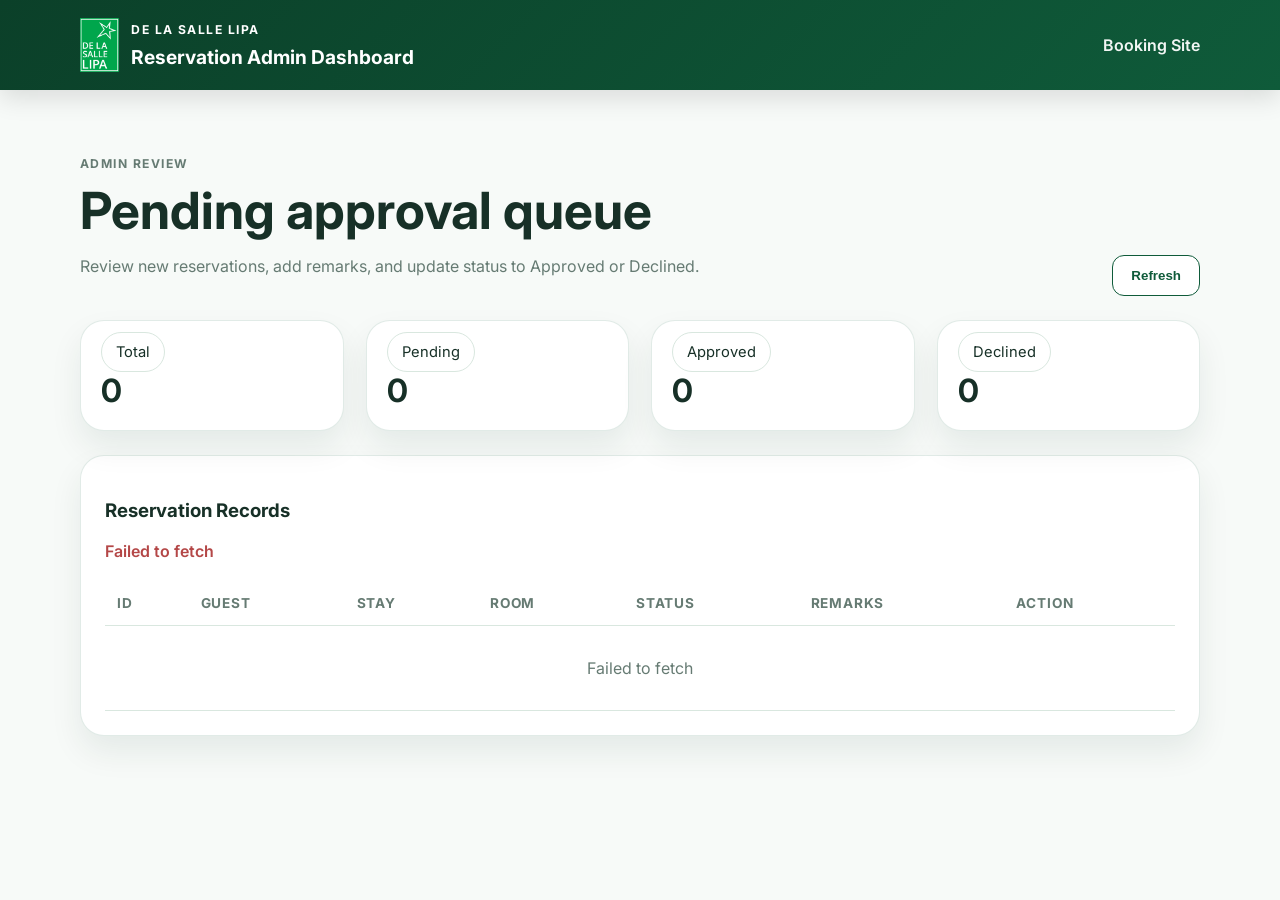
==== DLSL_HR/admin.html @ 802729f2 "Add files via upload" ====
<!DOCTYPE html>
<html lang="en">
<head>
  <meta charset="UTF-8" />
  <meta name="viewport" content="width=device-width, initial-scale=1.0" />
  <title>DLSL Reservation Admin</title>
  <link rel="preconnect" href="https://fonts.googleapis.com">
  <link rel="preconnect" href="https://fonts.gstatic.com" crossorigin>
  <link href="https://fonts.googleapis.com/css2?family=Inter:wght@400;500;600;700;800&display=swap" rel="stylesheet">
  <link rel="stylesheet" href="styles.css" />
</head>
<body class="admin-body">
  <header class="site-header compact">
  <div class="container nav-wrap">

    <div class="brand-group">
      <div class="brand-mark">
        <a href="index.html">
        <img src="dlsl_logo.png" alt="De La Salle Lipa Logo" class="logo-img">
        </a>     
      </div>

      <div class="brand-text">
        <p class="eyebrow">De La Salle Lipa</p>
        <h1 class="brand-title">Reservation Admin Dashboard</h1>
      </div>
    </div>

    <nav>
      <a href="index.html">Booking Site</a>
    </nav>

  </div>
</header>

  <main class="section">
    <div class="container">
      <div class="dashboard-top">
        <div>
          <p class="eyebrow">Admin Review</p>
          <h2>Pending approval queue</h2>
          <p>Review new reservations, add remarks, and update status to Approved or Declined.</p>
        </div>
        <div class="dashboard-actions">
          <button class="btn btn-secondary" id="refreshBtn">Refresh</button>
        </div>
      </div>

      <div class="stats-grid">
        <div class="card stat-card"><span>Total</span><strong id="totalCount">0</strong></div>
        <div class="card stat-card"><span>Pending</span><strong id="pendingCount">0</strong></div>
        <div class="card stat-card"><span>Approved</span><strong id="approvedCount">0</strong></div>
        <div class="card stat-card"><span>Declined</span><strong id="declinedCount">0</strong></div>
      </div>

      <section class="card table-card">
        <div class="table-header">
          <h3>Reservation Records</h3>
          <p id="adminMessage" class="form-message"></p>
        </div>
        <div class="table-wrap">
          <table>
            <thead>
              <tr>
                <th>ID</th>
                <th>Guest</th>
                <th>Stay</th>
                <th>Room</th>
                <th>Status</th>
                <th>Remarks</th>
                <th>Action</th>
              </tr>
            </thead>
            <tbody id="recordsBody">
              <tr>
                <td colspan="7" class="empty-state">No data yet. Connect this page to your Apps Script web app.</td>
              </tr>
            </tbody>
          </table>
        </div>
      </section>
    </div>
  </main>

  <script src="admin.js"></script>
</body>
</html>
---- DLSL_HR/styles.css ----
:root {
  --dlsl-green: #0f5b3a;
  --dlsl-green-dark: #0b4029;
  --dlsl-green-soft: #eaf4ef;
  --dlsl-gold: #c8a44d;
  --ink: #173027;
  --muted: #667b73;
  --line: #d9e7df;
  --white: #ffffff;
  --bg: #f7faf8;
  --danger: #b44747;
  --success: #2e7d32;
  --warning: #8a6d1f;
  --shadow: 0 16px 32px rgba(13, 56, 36, 0.08);
}

* { box-sizing: border-box; }
html { scroll-behavior: smooth; }
body {
  margin: 0;
  font-family: 'Inter', sans-serif;
  color: var(--ink);
  background: var(--bg);
}

a { color: inherit; text-decoration: none; }
img { max-width: 100%; }
.container {
  width: min(1120px, calc(100% - 32px));
  margin: 0 auto;
}
.site-header {
  background: linear-gradient(135deg, var(--dlsl-green-dark), var(--dlsl-green));
  color: var(--white);
  position: sticky;
  top: 0;
  z-index: 20;
  box-shadow: 0 8px 24px rgba(0,0,0,0.12);
}
.site-header.compact { position: static; }
.nav-wrap {
  display: flex;
  justify-content: space-between;
  align-items: center;
  padding: 18px 0;
}

.brand-mark {
  display: flex;
  align-items: center;
  justify-content: center;
  width: auto;
  height: auto;
  background: transparent;
  box-shadow: none;
  border-radius: 0;
  overflow: auto;
  flex-shrink: 0;
}

.logo-img {
  height: 54px;
  width: auto;
  display: block;
  object-fit: contain;
}

.brand-group {
  display: flex;
  align-items: center;
  gap: 12px;
}

.brand-text {
  display: flex;
  flex-direction: column;
}

nav {
  display: flex;
  gap: 18px;
  flex-wrap: wrap;
}
nav a {
  font-weight: 600;
  opacity: 0.95;
}
.eyebrow {
  text-transform: uppercase;
  letter-spacing: 0.12em;
  font-size: 0.76rem;
  margin: 0 0 8px;
  font-weight: 700;
  color: var(--dlsl-white);
}
.brand-title {
  margin: 0;
  font-size: 1.2rem;
}
.hero {
  padding: 76px 0 48px;
  background:
    radial-gradient(circle at top right, rgba(200,164,77,0.18), transparent 24%),
    linear-gradient(180deg, rgba(15,91,58,0.08), rgba(255,255,255,0));
}
.hero-grid,
.booking-layout {
  display: grid;
  grid-template-columns: 1.35fr 0.85fr;
  gap: 28px;
  align-items: start;
}
.hero h2,
.section-heading h2,
.dashboard-top h2 {
  font-size: clamp(2rem, 4vw, 3.2rem);
  line-height: 1.06;
  margin: 0 0 16px;
}
.hero-copy,
.section-heading p,
.dashboard-top p {
  color: var(--muted);
  line-height: 1.7;
  max-width: 62ch;
}
.hero-actions,
.form-actions,
.dashboard-actions {
  display: flex;
  gap: 12px;
  align-items: center;
  flex-wrap: wrap;
  margin-top: 24px;
}
.hero-badges {
  display: flex;
  flex-wrap: wrap;
  gap: 10px;
  margin-top: 22px;
}
.hero-badges span,
.status-box,
.stat-card span {
  border: 1px solid var(--line);
  background: var(--white);
  padding: 10px 14px;
  border-radius: 999px;
  font-size: 0.92rem;
}
.btn {
  display: inline-flex;
  align-items: center;
  justify-content: center;
  border-radius: 12px;
  padding: 12px 18px;
  font-weight: 700;
  border: 1px solid transparent;
  cursor: pointer;
}
.btn-primary {
  background: var(--dlsl-green);
  color: var(--white);
}
.btn-secondary {
  background: var(--white);
  color: var(--dlsl-green);
  border-color: var(--dlsl-green);
}
.card {
  background: var(--white);
  border: 1px solid rgba(15,91,58,0.12);
  border-radius: 24px;
  box-shadow: var(--shadow);
}
.hero-card,
.booking-summary,
.table-card {
  padding: 24px;
}
.steps {
  padding-left: 18px;
  color: var(--muted);
  line-height: 1.7;
}
.summary-strip {
  display: grid;
  grid-template-columns: 1fr 1fr;
  gap: 12px;
  margin-top: 18px;
}
.summary-strip div {
  background: var(--dlsl-green-soft);
  border-radius: 18px;
  padding: 16px;
}
.summary-strip span,
.status-box span { display: block; color: var(--muted); margin-top: 6px; }
.section { padding: 64px 0; }
.section-accent { background: linear-gradient(180deg, #f0f7f3, #f8fbf9); }
.section-heading { text-align: center; margin-bottom: 28px; }
.section-heading.left { text-align: left; }
.room-grid,
.stats-grid {
  display: grid;
  grid-template-columns: repeat(3, 1fr);
  gap: 22px;
}
.stats-grid { grid-template-columns: repeat(4, 1fr); margin-bottom: 24px; }
.room-card { overflow: hidden; }
.room-top { height: 160px; }
.deluxe { background: linear-gradient(135deg, #0f5b3a, #1c8d5a); }
.executive { background: linear-gradient(135deg, #0b4029, #c8a44d); }
.suite { background: linear-gradient(135deg, #0e5840, #6fb08d); }
.room-body { padding: 22px; }
.room-body p, .room-body li, .info-list li { color: var(--muted); line-height: 1.7; }
.booking-form { padding: 24px; }
.form-grid {
  display: grid;
  grid-template-columns: repeat(2, 1fr);
  gap: 16px;
  margin-bottom: 16px;
}
label {
  display: flex;
  flex-direction: column;
  gap: 8px;
  font-weight: 600;
  font-size: 0.94rem;
}
input, select, textarea {
  width: 100%;
  border-radius: 14px;
  border: 1px solid var(--line);
  padding: 13px 14px;
  font: inherit;
  background: #fff;
}
input:focus, select:focus, textarea:focus {
  outline: 2px solid rgba(15, 91, 58, 0.14);
  border-color: var(--dlsl-green);
}
.info-list { padding-left: 18px; }
.status-box {
  border-radius: 18px;
  margin-top: 14px;
}
.status-box.pending { background: #fff6df; border-color: #f0ddb1; }
.status-box.neutral { background: var(--dlsl-green-soft); }
.site-footer {
  background: var(--dlsl-green-dark);
  color: var(--white);
  padding: 28px 0;
}
.footer-wrap {
  display: flex;
  justify-content: space-between;
  gap: 20px;
  align-items: center;
}
.form-message { min-height: 24px; font-weight: 600; }
.form-message.success { color: var(--success); }
.form-message.error { color: var(--danger); }
.dashboard-top {
  display: flex;
  justify-content: space-between;
  gap: 20px;
  align-items: end;
  margin-bottom: 24px;
}
.stat-card { padding: 20px; }
.stat-card strong {
  display: block;
  font-size: 2rem;
  margin-top: 10px;
}
.table-wrap { overflow-x: auto; }
table {
  width: 100%;
  border-collapse: collapse;
}
th, td {
  padding: 14px 12px;
  border-bottom: 1px solid var(--line);
  text-align: left;
  vertical-align: top;
}
th {
  color: var(--muted);
  font-size: 0.85rem;
  text-transform: uppercase;
  letter-spacing: 0.06em;
}
.status-pill {
  display: inline-block;
  border-radius: 999px;
  padding: 6px 10px;
  font-size: 0.82rem;
  font-weight: 700;
}
.status-pending { background: #fff6df; color: var(--warning); }
.status-approved { background: #e8f6e9; color: var(--success); }
.status-declined { background: #fdebec; color: var(--danger); }
.admin-controls {
  display: grid;
  gap: 8px;
}
.admin-controls select,
.admin-controls input {
  min-width: 180px;
}
.inline-btn {
  padding: 10px 12px;
  border-radius: 10px;
  border: none;
  background: var(--dlsl-green);
  color: var(--white);
  font-weight: 700;
  cursor: pointer;
}
.empty-state {
  text-align: center;
  color: var(--muted);
  padding: 32px 12px;
}

.status-badge {
  display: inline-flex;
  align-items: center;
  justify-content: center;
  min-width: 120px;
  padding: 0.45rem 0.8rem;
  border-radius: 999px;
  font-size: 0.88rem;
  font-weight: 700;
  line-height: 1;
  border: 1px solid transparent;
}

.status-approved {
  background: #e8f5ee;
  color: #166534;
  border-color: #bbf7d0;
}

.status-pending {
  background: #fff7e6;
  color: #92400e;
  border-color: #fcd34d;
}

.status-declined {
  background: #fdecec;
  color: #991b1b;
  border-color: #fecaca;
}

.status-neutral {
  background: #f3f4f6;
  color: #374151;
  border-color: #d1d5db;
}

@media (max-width: 920px) {
  .hero-grid,
  .booking-layout,
  .room-grid,
  .stats-grid,
  .summary-strip,
  .footer-wrap,
  .dashboard-top { grid-template-columns: 1fr; display: grid; }
  .form-grid { grid-template-columns: 1fr; }
  .nav-wrap { flex-direction: column; align-items: start; }
}
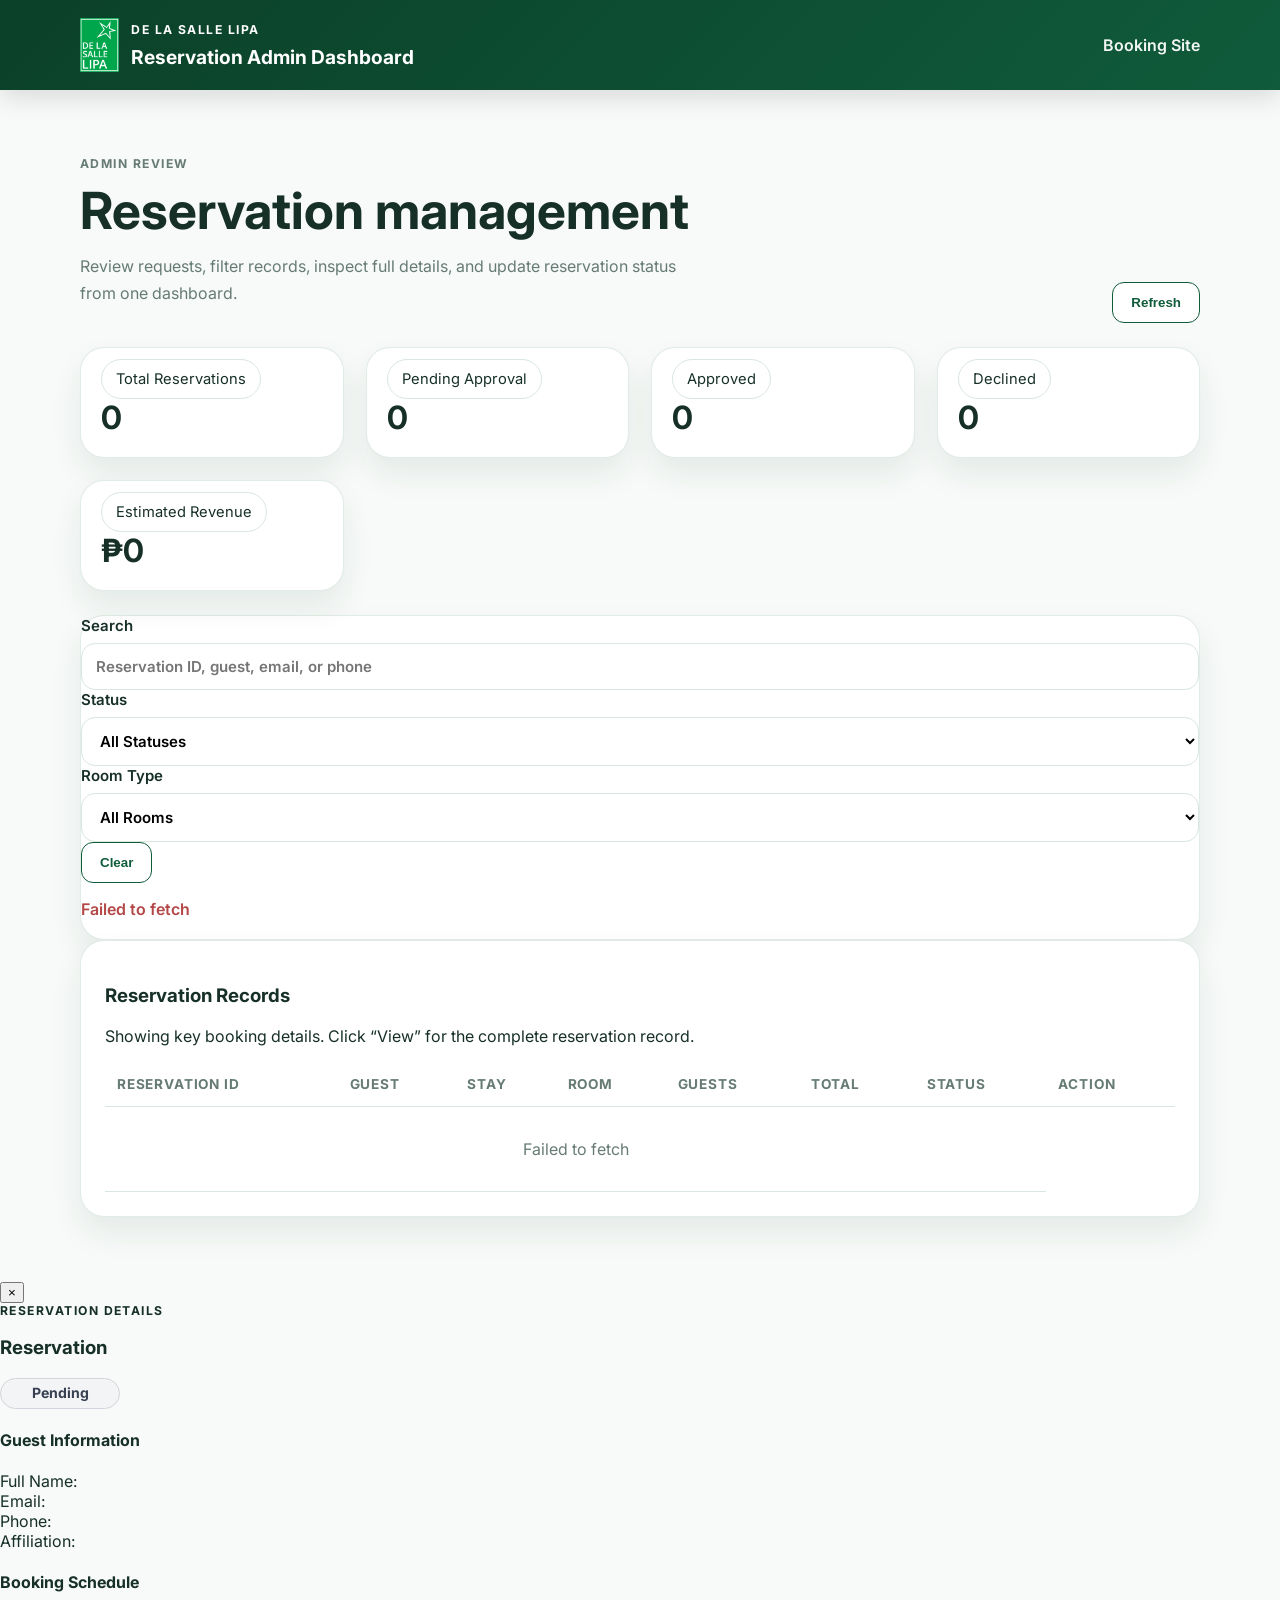
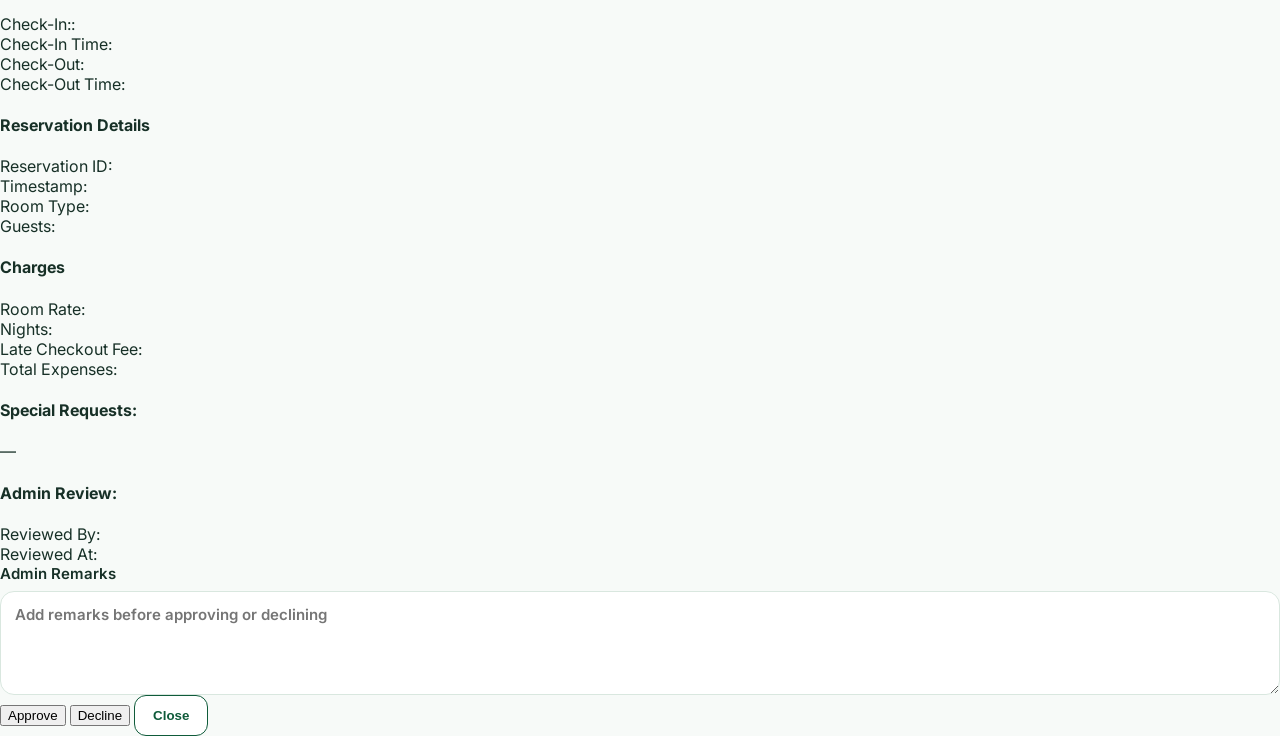
==== commit 0ed3bf7d: "Refactor admin.html layout and content" ====
--- a/DLSL_HR/admin.html
+++ b/DLSL_HR/admin.html
@@ -11,69 +11,123 @@
 </head>
 <body class="admin-body">
   <header class="site-header compact">
-  <div class="container nav-wrap">
-
-    <div class="brand-group">
-      <div class="brand-mark">
-        <a href="index.html">
-        <img src="dlsl_logo.png" alt="De La Salle Lipa Logo" class="logo-img">
-        </a>     
-      </div>
-
-      <div class="brand-text">
-        <p class="eyebrow">De La Salle Lipa</p>
-        <h1 class="brand-title">Reservation Admin Dashboard</h1>
-      </div>
-    </div>
-
-    <nav>
-      <a href="index.html">Booking Site</a>
-    </nav>
-
-  </div>
-</header>
-
-  <main class="section">
+    <div class="container nav-wrap">
+      <div class="brand-group">
+        <div class="brand-mark">
+          <a href="index.html">
+            <img src="dlsl_logo.png" alt="De La Salle Lipa Logo" class="logo-img">
+          </a>
+        </div>
+
+        <div class="brand-text">
+          <p class="eyebrow">De La Salle Lipa</p>
+          <h1 class="brand-title">Reservation Admin Dashboard</h1>
+        </div>
+      </div>
+
+      <nav>
+        <a href="index.html">Booking Site</a>
+      </nav>
+    </div>
+  </header>
+
+  <main class="section admin-shell">
     <div class="container">
       <div class="dashboard-top">
         <div>
-          <p class="eyebrow">Admin Review</p>
-          <h2>Pending approval queue</h2>
-          <p>Review new reservations, add remarks, and update status to Approved or Declined.</p>
-        </div>
+          <p class="eyebrow admin-eyebrow">Admin Review</p>
+          <h2>Reservation management</h2>
+          <p>Review requests, filter records, inspect full details, and update reservation status from one dashboard.</p>
+        </div>
+
         <div class="dashboard-actions">
-          <button class="btn btn-secondary" id="refreshBtn">Refresh</button>
-        </div>
-      </div>
-
-      <div class="stats-grid">
-        <div class="card stat-card"><span>Total</span><strong id="totalCount">0</strong></div>
-        <div class="card stat-card"><span>Pending</span><strong id="pendingCount">0</strong></div>
-        <div class="card stat-card"><span>Approved</span><strong id="approvedCount">0</strong></div>
-        <div class="card stat-card"><span>Declined</span><strong id="declinedCount">0</strong></div>
-      </div>
-
-      <section class="card table-card">
-        <div class="table-header">
-          <h3>Reservation Records</h3>
-          <p id="adminMessage" class="form-message"></p>
-        </div>
+          <button class="btn btn-secondary" id="refreshBtn" type="button">Refresh</button>
+        </div>
+      </div>
+
+      <section class="stats-grid admin-stats-grid">
+        <div class="card stat-card stat-card-total">
+          <span>Total Reservations</span>
+          <strong id="totalCount">0</strong>
+        </div>
+        <div class="card stat-card stat-card-pending">
+          <span>Pending Approval</span>
+          <strong id="pendingCount">0</strong>
+        </div>
+        <div class="card stat-card stat-card-approved">
+          <span>Approved</span>
+          <strong id="approvedCount">0</strong>
+        </div>
+        <div class="card stat-card stat-card-declined">
+          <span>Declined</span>
+          <strong id="declinedCount">0</strong>
+        </div>
+        <div class="card stat-card stat-card-revenue">
+          <span>Estimated Revenue</span>
+          <strong id="revenueCount">₱0</strong>
+        </div>
+      </section>
+
+<section class="card admin-filter-card">
+  <div class="admin-filter-grid">
+    <label>
+      Search
+      <input type="text" id="searchInput" placeholder="Reservation ID, guest, email, or phone">
+    </label>
+
+    <label>
+      Status
+      <select id="statusFilter">
+        <option value="">All Statuses</option>
+        <option value="Pending Approval">Pending Approval</option>
+        <option value="Approved">Approved</option>
+        <option value="Rejected">Rejected</option>
+        <option value="Declined">Declined</option>
+      </select>
+    </label>
+
+    <label>
+      Room Type
+      <select id="roomFilter">
+        <option value="">All Rooms</option>
+        <option value="Standard Room">Standard Room</option>
+        <option value="Executive Room">Executive Room</option>
+        <option value="Family Suite">Family Suite</option>
+      </select>
+    </label>
+
+    <div class="admin-filter-actions">
+      <button class="btn btn-secondary" id="clearFiltersBtn" type="button">Clear</button>
+    </div>
+  </div>
+
+  <p id="adminMessage" class="form-message"></p>
+</section>
+      <section class="card table-card admin-table-card">
+        <div class="table-header admin-table-header">
+          <div>
+            <h3>Reservation Records</h3>
+            <p class="admin-subtext">Showing key booking details. Click “View” for the complete reservation record.</p>
+          </div>
+        </div>
+
         <div class="table-wrap">
-          <table>
+          <table class="admin-table-clean">
             <thead>
               <tr>
-                <th>ID</th>
+                <th>Reservation ID</th>
                 <th>Guest</th>
                 <th>Stay</th>
                 <th>Room</th>
+                <th>Guests</th>
+                <th>Total</th>
                 <th>Status</th>
-                <th>Remarks</th>
                 <th>Action</th>
               </tr>
             </thead>
             <tbody id="recordsBody">
               <tr>
-                <td colspan="7" class="empty-state">No data yet. Connect this page to your Apps Script web app.</td>
+                <td colspan="8" class="empty-state">No data yet. Connect this page to your Apps Script web app.</td>
               </tr>
             </tbody>
           </table>
@@ -82,6 +136,86 @@
     </div>
   </main>
 
+  <div id="reservationModal" class="room-modal">
+    <div class="room-modal-content admin-modal-content">
+      <button class="room-modal-close" id="closeReservationModal" type="button">&times;</button>
+
+      <div class="admin-modal-top">
+        <div>
+          <p class="eyebrow admin-eyebrow">Reservation Details</p>
+          <h3 id="modalReservationTitle">Reservation</h3>
+        </div>
+        <span id="modalStatusBadge" class="status-badge status-neutral">Pending</span>
+      </div>
+
+      <div class="admin-detail-grid">
+        <div class="admin-detail-card">
+          <h4>Guest Information</h4>
+          <div class="detail-list">
+            <div><span>Full Name: </span><strong id="detailFullName"></strong></div>
+            <div><span>Email: </span><strong id="detailEmail"></strong></div>
+            <div><span>Phone: </span><strong id="detailPhone"></strong></div>
+            <div><span>Affiliation: </span><strong id="detailAffiliation"></strong></div>
+          </div>
+        </div>
+
+        <div class="admin-detail-card">
+          <h4>Booking Schedule</h4>
+          <div class="detail-list">
+            <div><span>Check-In:: </span><strong id="detailCheckIn"></strong></div>
+            <div><span>Check-In Time: </span><strong id="detailCheckInTime"></strong></div>
+            <div><span>Check-Out: </span><strong id="detailCheckOut"></strong></div>
+            <div><span>Check-Out Time: </span><strong id="detailCheckOutTime"></strong></div>
+          </div>
+        </div>
+
+        <div class="admin-detail-card">
+          <h4>Reservation Details</h4>
+          <div class="detail-list">
+            <div><span>Reservation ID: </span><strong id="detailReservationId"></strong></div>
+            <div><span>Timestamp: </span><strong id="detailTimestamp"></strong></div>
+            <div><span>Room Type: </span><strong id="detailRoomType"></strong></div>
+            <div><span>Guests: </span><strong id="detailGuests"></strong></div>
+          </div>
+        </div>
+
+        <div class="admin-detail-card">
+          <h4>Charges</h4>
+          <div class="detail-list">
+            <div><span>Room Rate: </span><strong id="detailRoomRate"></strong></div>
+            <div><span>Nights: </span><strong id="detailNights"></strong></div>
+            <div><span>Late Checkout Fee: </span><strong id="detailLateFee"></strong></div>
+            <div><span>Total Expenses: </span><strong id="detailTotalExpenses"></strong></div>
+          </div>
+        </div>
+
+        <div class="admin-detail-card admin-detail-card-wide">
+          <h4>Special Requests: </h4>
+          <p id="detailSpecialRequests" class="detail-paragraph">—</p>
+        </div>
+
+        <div class="admin-detail-card admin-detail-card-wide">
+          <h4>Admin Review: </h4>
+          <div class="detail-list">
+            <div><span>Reviewed By: </span><strong id="detailReviewedBy"></strong></div>
+            <div><span>Reviewed At: </span><strong id="detailReviewedAt"></strong></div>
+          </div>
+
+          <label class="admin-remarks-label">
+            Admin Remarks
+            <textarea id="modalAdminRemarks" rows="4" placeholder="Add remarks before approving or declining"></textarea>
+          </label>
+        </div>
+      </div>
+
+      <div class="room-modal-actions">
+        <button id="modalApproveBtn" class="btn-approve" type="button">Approve</button>
+        <button id="modalDeclineBtn" class="btn-decline" type="button">Decline</button>
+        <button id="closeReservationModalBtn" class="btn btn-secondary" type="button">Close</button>
+      </div>
+    </div>
+  </div>
+
   <script src="admin.js"></script>
 </body>
 </html>
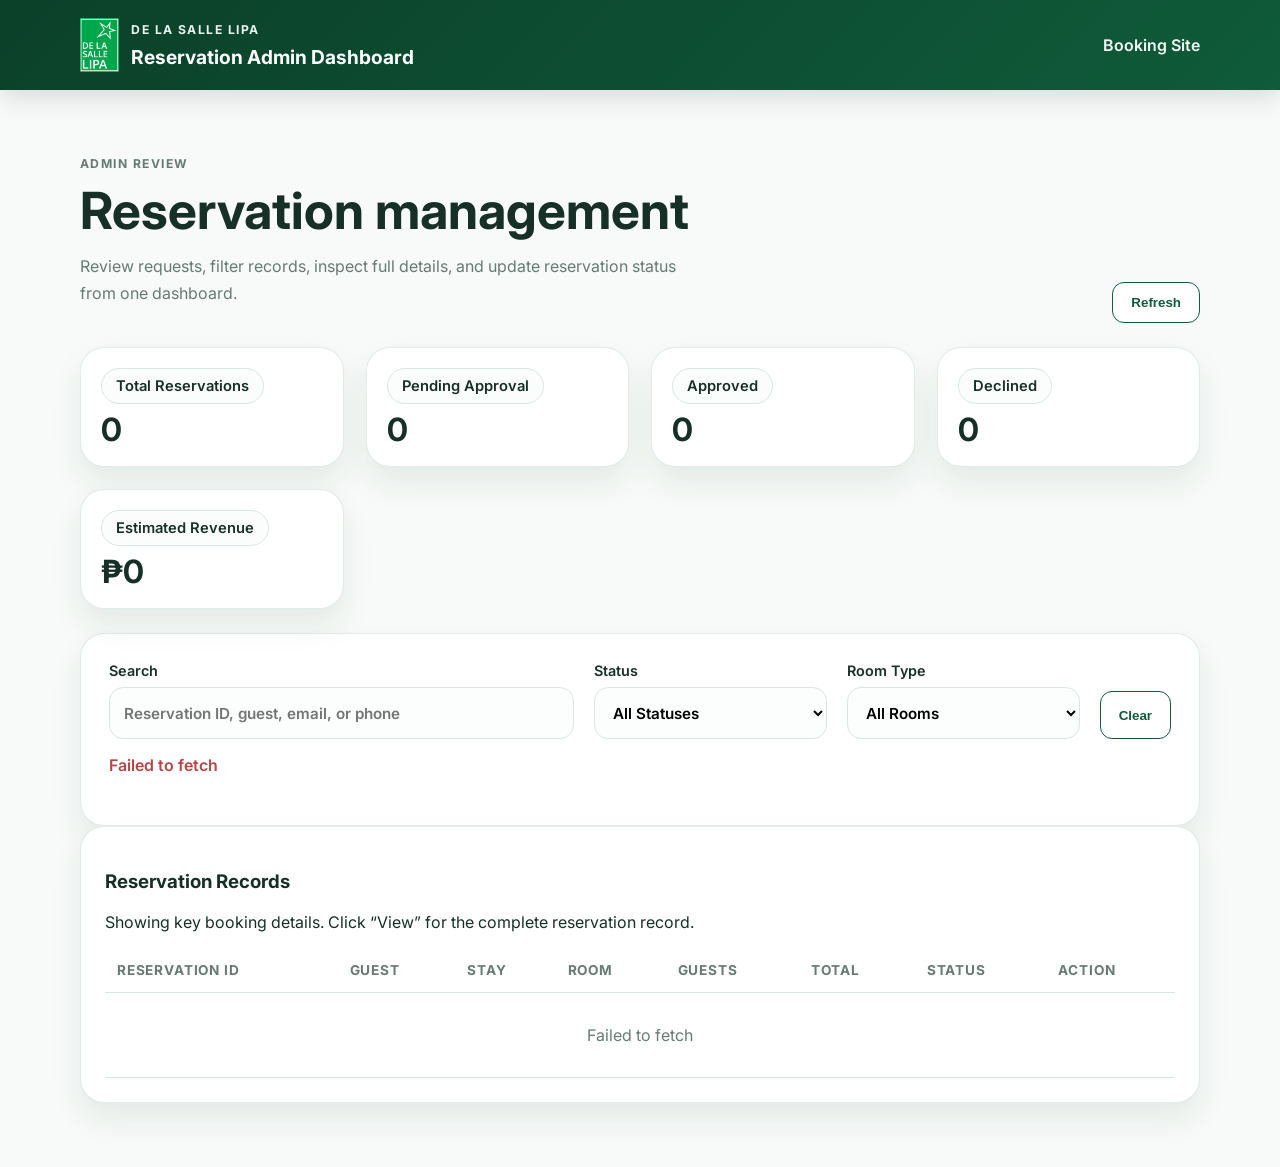
==== commit db8d7d37: "Remove 'Declined' option from status dropdown Removed 'Declined' option from the status dropdown." ====
--- a/DLSL_HR/admin.html
+++ b/DLSL_HR/admin.html
@@ -82,7 +82,6 @@
         <option value="Pending Approval">Pending Approval</option>
         <option value="Approved">Approved</option>
         <option value="Rejected">Rejected</option>
-        <option value="Declined">Declined</option>
       </select>
     </label>
 
--- a/DLSL_HR/styles.css
+++ b/DLSL_HR/styles.css
@@ -16,6 +16,7 @@
 
 * { box-sizing: border-box; }
 html { scroll-behavior: smooth; }
+
 body {
   margin: 0;
   font-family: 'Inter', sans-serif;
@@ -25,10 +26,12 @@
 
 a { color: inherit; text-decoration: none; }
 img { max-width: 100%; }
+
 .container {
   width: min(1120px, calc(100% - 32px));
   margin: 0 auto;
 }
+
 .site-header {
   background: linear-gradient(135deg, var(--dlsl-green-dark), var(--dlsl-green));
   color: var(--white);
@@ -37,7 +40,9 @@
   z-index: 20;
   box-shadow: 0 8px 24px rgba(0,0,0,0.12);
 }
+
 .site-header.compact { position: static; }
+
 .nav-wrap {
   display: flex;
   justify-content: space-between;
@@ -81,35 +86,51 @@
   gap: 18px;
   flex-wrap: wrap;
 }
+
 nav a {
   font-weight: 600;
   opacity: 0.95;
 }
+
 .eyebrow {
   text-transform: uppercase;
   letter-spacing: 0.12em;
   font-size: 0.76rem;
   margin: 0 0 8px;
   font-weight: 700;
-  color: var(--dlsl-white);
-}
+  color: var(--dlsl-green-soft);
+}
+.hero-eyebrow {
+  color: var(--dlsl-green);
+}
+
+
 .brand-title {
   margin: 0;
   font-size: 1.2rem;
 }
+
 .hero {
   padding: 76px 0 48px;
   background:
     radial-gradient(circle at top right, rgba(200,164,77,0.18), transparent 24%),
     linear-gradient(180deg, rgba(15,91,58,0.08), rgba(255,255,255,0));
 }
+
 .hero-grid,
 .booking-layout {
   display: grid;
   grid-template-columns: 1.35fr 0.85fr;
   gap: 28px;
-  align-items: start;
-}
+  align-items: flex-start;
+}
+
+.booking-summary {
+  position: sticky;
+  top: 120px;
+  height: fit-content;
+}
+
 .hero h2,
 .section-heading h2,
 .dashboard-top h2 {
@@ -117,6 +138,7 @@
   line-height: 1.06;
   margin: 0 0 16px;
 }
+
 .hero-copy,
 .section-heading p,
 .dashboard-top p {
@@ -124,6 +146,7 @@
   line-height: 1.7;
   max-width: 62ch;
 }
+
 .hero-actions,
 .form-actions,
 .dashboard-actions {
@@ -133,21 +156,45 @@
   flex-wrap: wrap;
   margin-top: 24px;
 }
+
 .hero-badges {
   display: flex;
   flex-wrap: wrap;
   gap: 10px;
   margin-top: 22px;
 }
+
 .hero-badges span,
 .status-box,
+.stat-card {
+  padding: 22px 20px;
+  border-radius: 22px;
+  box-shadow: 0 10px 24px rgba(13, 56, 36, 0.06);
+  min-height: 120px;
+  display: flex;
+  flex-direction: column;
+  justify-content: space-between;
+}
+
 .stat-card span {
+  display: inline-flex;
+  align-self: flex-start;
   border: 1px solid var(--line);
-  background: var(--white);
-  padding: 10px 14px;
+  background: #fbfdfc;
+  padding: 8px 14px;
   border-radius: 999px;
   font-size: 0.92rem;
-}
+  font-weight: 600;
+}
+
+.stat-card strong {
+  display: block;
+  margin-top: 18px;
+  font-size: 2.1rem;
+  line-height: 1;
+  color: var(--ink);
+}
+
 .btn {
   display: inline-flex;
   align-items: center;
@@ -158,69 +205,144 @@
   border: 1px solid transparent;
   cursor: pointer;
 }
+
 .btn-primary {
   background: var(--dlsl-green);
   color: var(--white);
 }
+
 .btn-secondary {
   background: var(--white);
   color: var(--dlsl-green);
   border-color: var(--dlsl-green);
 }
+
 .card {
   background: var(--white);
   border: 1px solid rgba(15,91,58,0.12);
   border-radius: 24px;
   box-shadow: var(--shadow);
 }
+
 .hero-card,
 .booking-summary,
 .table-card {
   padding: 24px;
 }
+
 .steps {
   padding-left: 18px;
   color: var(--muted);
   line-height: 1.7;
 }
+
 .summary-strip {
   display: grid;
   grid-template-columns: 1fr 1fr;
   gap: 12px;
   margin-top: 18px;
 }
+
 .summary-strip div {
   background: var(--dlsl-green-soft);
   border-radius: 18px;
   padding: 16px;
 }
+
 .summary-strip span,
-.status-box span { display: block; color: var(--muted); margin-top: 6px; }
-.section { padding: 64px 0; }
-.section-accent { background: linear-gradient(180deg, #f0f7f3, #f8fbf9); }
-.section-heading { text-align: center; margin-bottom: 28px; }
-.section-heading.left { text-align: left; }
+.status-box span {
+  display: block;
+  color: var(--muted);
+  margin-top: 6px;
+}
+
+.section {
+  padding: 64px 0;
+}
+
+.section-accent {
+  background: linear-gradient(180deg, #f0f7f3, #f8fbf9);
+}
+
+.section-heading {
+  text-align: center;
+  margin-bottom: 28px;
+}
+
+.section-heading.left {
+  text-align: left;
+}
+
 .room-grid,
 .stats-grid {
   display: grid;
-  grid-template-columns: repeat(3, 1fr);
+  grid-template-columns: repeat(3, minmax(0, 1fr));
   gap: 22px;
 }
-.stats-grid { grid-template-columns: repeat(4, 1fr); margin-bottom: 24px; }
-.room-card { overflow: hidden; }
-.room-top { height: 160px; }
-.deluxe { background: linear-gradient(135deg, #0f5b3a, #1c8d5a); }
-.executive { background: linear-gradient(135deg, #0b4029, #c8a44d); }
-.suite { background: linear-gradient(135deg, #0e5840, #6fb08d); }
-.room-body { padding: 22px; }
-.room-body p, .room-body li, .info-list li { color: var(--muted); line-height: 1.7; }
-.booking-form { padding: 24px; }
+
+.stats-grid {
+  grid-template-columns: repeat(4, 1fr);
+  margin-bottom: 24px;
+}
+
+.room-card {
+  overflow: hidden;
+  display: flex;
+  flex-direction: column;
+  min-width: 0;
+}
+
+.room-image {
+  width: 100%;
+  height: 220px;
+  object-fit: cover;
+  display: block;
+}
+
+.room-body {
+  padding: 22px;
+}
+
+.room-body p,
+.room-body li,
+.info-list li {
+  color: var(--muted);
+  line-height: 1.7;
+}
+
+.room-card-top {
+  display: flex;
+  justify-content: space-between;
+  align-items: center;
+  gap: 12px;
+  margin-bottom: 10px;
+}
+
+.room-card-top h3 {
+  margin: 0;
+}
+
+.room-rate {
+  background: var(--dlsl-green);
+  color: var(--white);
+  padding: 6px 12px;
+  border-radius: 999px;
+  font-size: 0.82rem;
+  font-weight: 700;
+  white-space: nowrap;
+}
+
+.booking-form {
+  padding: 24px;
+}
+
 .form-grid {
   display: grid;
   grid-template-columns: repeat(2, 1fr);
   gap: 16px;
   margin-bottom: 16px;
 }
+
 label {
   display: flex;
   flex-direction: column;
@@ -228,7 +350,10 @@
   font-weight: 600;
   font-size: 0.94rem;
 }
-input, select, textarea {
+
+input,
+select,
+textarea {
   width: 100%;
   border-radius: 14px;
   border: 1px solid var(--line);
@@ -236,31 +361,58 @@
   font: inherit;
   background: #fff;
 }
-input:focus, select:focus, textarea:focus {
+
+input:focus,
+select:focus,
+textarea:focus {
   outline: 2px solid rgba(15, 91, 58, 0.14);
   border-color: var(--dlsl-green);
 }
-.info-list { padding-left: 18px; }
+
+.info-list {
+  padding-left: 18px;
+}
+
 .status-box {
   border-radius: 18px;
   margin-top: 14px;
 }
-.status-box.pending { background: #fff6df; border-color: #f0ddb1; }
-.status-box.neutral { background: var(--dlsl-green-soft); }
+
+.status-box.pending {
+  background: #fff6df;
+  border-color: #f0ddb1;
+}
+
+.status-box.neutral {
+  background: var(--dlsl-green-soft);
+}
+
 .site-footer {
   background: var(--dlsl-green-dark);
   color: var(--white);
   padding: 28px 0;
 }
+
 .footer-wrap {
   display: flex;
   justify-content: space-between;
   gap: 20px;
   align-items: center;
 }
-.form-message { min-height: 24px; font-weight: 600; }
-.form-message.success { color: var(--success); }
-.form-message.error { color: var(--danger); }
+
+.form-message {
+  min-height: 24px;
+  font-weight: 600;
+}
+
+.form-message.success {
+  color: var(--success);
+}
+
+.form-message.error {
+  color: var(--danger);
+}
+
 .dashboard-top {
   display: flex;
   justify-content: space-between;
@@ -268,29 +420,41 @@
   align-items: end;
   margin-bottom: 24px;
 }
-.stat-card { padding: 20px; }
+
+.stat-card {
+  padding: 20px;
+}
+
 .stat-card strong {
   display: block;
   font-size: 2rem;
   margin-top: 10px;
 }
-.table-wrap { overflow-x: auto; }
+
+.table-wrap {
+  overflow-x: auto;
+}
+
 table {
   width: 100%;
   border-collapse: collapse;
 }
-th, td {
+
+th,
+td {
   padding: 14px 12px;
   border-bottom: 1px solid var(--line);
   text-align: left;
   vertical-align: top;
 }
+
 th {
   color: var(--muted);
   font-size: 0.85rem;
   text-transform: uppercase;
   letter-spacing: 0.06em;
 }
+
 .status-pill {
   display: inline-block;
   border-radius: 999px;
@@ -298,17 +462,83 @@
   font-size: 0.82rem;
   font-weight: 700;
 }
-.status-pending { background: #fff6df; color: var(--warning); }
-.status-approved { background: #e8f6e9; color: var(--success); }
-.status-declined { background: #fdebec; color: var(--danger); }
+
+.status-pending {
+  background: #fff7e6;
+  color: #92400e;
+  border-color: #fcd34d;
+}
+
+.status-approved {
+  background: #e8f5ee;
+  color: #166534;
+  border-color: #bbf7d0;
+}
+
+.status-declined {
+  background: #fdecec;
+  color: #991b1b;
+  border-color: #fecaca;
+}
+
+.status-neutral {
+  background: #f3f4f6;
+  color: #374151;
+  border-color: #d1d5db;
+}
+
+/* ADMIN FILTER SPACING FIX */
+
+.admin-filter-card{
+  padding: 28px 28px 30px;
+}
+
+.admin-filter-grid{
+  display: grid;
+  grid-template-columns: 2fr 1fr 1fr auto;
+  gap: 20px;
+  align-items: end;
+}
+
+.admin-filter-grid label{
+  display: flex;
+  flex-direction: column;
+  gap: 8px;
+  font-size: 0.9rem;
+  font-weight: 600;
+}
+
+.admin-filter-grid input,
+.admin-filter-grid select{
+  height: 52px;
+  padding: 0 14px;
+  border-radius: 14px;
+  border: 1px solid var(--line);
+  background: #fcfdfd;
+  font-size: 0.95rem;
+}
+
+.admin-filter-actions{
+  display: flex;
+  align-items: center;
+  gap: 12px;
+}
+
+.admin-filter-actions button{
+  height: 48px;
+  padding: 0 18px;
+}
+
 .admin-controls {
   display: grid;
   gap: 8px;
 }
+
 .admin-controls select,
 .admin-controls input {
   min-width: 180px;
 }
+
 .inline-btn {
   padding: 10px 12px;
   border-radius: 10px;
@@ -318,6 +548,7 @@
   font-weight: 700;
   cursor: pointer;
 }
+
 .empty-state {
   text-align: center;
   color: var(--muted);
@@ -337,30 +568,247 @@
   border: 1px solid transparent;
 }
 
-.status-approved {
+.action-buttons {
+  display: flex;
+  gap: 8px;
+  flex-wrap: wrap;
+}
+
+.btn-approve,
+.btn-decline {
+  border: none;
+  padding: 9px 14px;
+  border-radius: 10px;
+  font-size: 13px;
+  font-weight: 700;
+  cursor: pointer;
+  transition: 0.2s ease;
+  box-shadow: 0 6px 14px rgba(0, 0, 0, 0.08);
+}
+
+.btn-approve {
   background: #e8f5ee;
   color: #166534;
-  border-color: #bbf7d0;
-}
-
-.status-pending {
-  background: #fff7e6;
-  color: #92400e;
-  border-color: #fcd34d;
-}
-
-.status-declined {
+  border: 1px solid #bbf7d0;
+}
+
+.btn-approve:hover {
+  background: #dff3e7;
+  transform: translateY(-1px);
+}
+
+.btn-decline {
   background: #fdecec;
   color: #991b1b;
-  border-color: #fecaca;
-}
-
-.status-neutral {
-  background: #f3f4f6;
-  color: #374151;
-  border-color: #d1d5db;
-}
-
+  border: 1px solid #fecaca;
+}
+
+.btn-decline:hover {
+  background: #fbe2e2;
+  transform: translateY(-1px);
+}
+.booking-cost-box {
+  margin-top: 20px;
+  border: 1px solid var(--line);
+  border-radius: 18px;
+  padding: 18px;
+  background: #f8fbf9;
+}
+
+.cost-row {
+  display: flex;
+  justify-content: space-between;
+  padding: 6px 0;
+  font-weight: 600;
+}
+
+.total-row {
+  border-top: 1px solid var(--line);
+  margin-top: 10px;
+  padding-top: 10px;
+  font-size: 1.2rem;
+  color: var(--dlsl-green);
+}
+
+.booking-cost-box{
+margin-top:20px;
+border:1px solid var(--line);
+border-radius:18px;
+padding:18px;
+background:#f8fbf9;
+}
+
+.cost-row{
+display:flex;
+justify-content:space-between;
+padding:6px 0;
+font-weight:600;
+}
+
+.total-row{
+border-top:1px solid var(--line);
+margin-top:10px;
+padding-top:10px;
+font-size:1.2rem;
+color:var(--dlsl-green);
+}
+
+.interactive-room {
+  cursor: pointer;
+  position: relative;
+  overflow: hidden;
+  transition: transform 0.35s ease, box-shadow 0.35s ease;
+}
+
+.interactive-room:hover {
+  transform: translateY(-14px);
+  box-shadow: 0 24px 40px rgba(13, 56, 36, 0.22);
+}
+
+.interactive-room .room-image {
+  transition: transform 0.35s ease, filter 0.35s ease;
+}
+
+.interactive-room:hover .room-image {
+  transform: scale(1.08);
+  filter: brightness(1.08);
+}
+
+.interactive-room .room-body {
+  transition: transform 0.3s ease;
+}
+
+.interactive-room:hover .room-body {
+  transform: translateY(-4px);
+}
+
+.room-details-btn {
+  margin-top: 14px;
+  border: none;
+  background: var(--dlsl-green);
+  color: var(--white);
+  padding: 10px 14px;
+  border-radius: 12px;
+  font-weight: 700;
+  cursor: pointer;
+  transition: transform 0.2s ease, background 0.2s ease;
+}
+
+.room-details-btn:hover {
+  background: var(--dlsl-green-dark);
+  transform: scale(1.04);
+}
+.room-details-btn {
+  margin-top: 14px;
+  border: none;
+  background: var(--dlsl-green);
+  color: var(--white);
+  padding: 10px 14px;
+  border-radius: 12px;
+  font-weight: 700;
+  cursor: pointer;
+  transition:
+    transform 0.2s ease,
+    background 0.2s ease,
+    box-shadow 0.2s ease;
+}
+
+.room-details-btn:hover {
+  background: var(--dlsl-green-dark);
+  transform: translateY(-2px);
+  box-shadow: 0 10px 20px rgba(11, 64, 41, 0.18);
+}
+.room-details-btn {
+  margin-top: 14px;
+  border: none;
+  background: var(--dlsl-green);
+  color: var(--white);
+  padding: 10px 14px;
+  border-radius: 12px;
+  font-weight: 700;
+  cursor: pointer;
+  transition: 0.2s ease;
+}
+
+.room-details-btn:hover {
+  background: var(--dlsl-green-dark);
+  transform: translateY(-1px);
+}
+
+.room-modal {
+  position: fixed;
+  inset: 0;
+  background: rgba(0, 0, 0, 0.45);
+  display: none;
+  align-items: center;
+  justify-content: center;
+  padding: 20px;
+  z-index: 999;
+}
+
+.room-modal.show {
+  display: flex;
+}
+
+.room-modal-content {
+  width: min(700px, 100%);
+  background: var(--white);
+  border-radius: 24px;
+  padding: 24px;
+  position: relative;
+  box-shadow: 0 24px 50px rgba(0, 0, 0, 0.2);
+  animation: modalPop 0.25s ease;
+}
+.room-modal-content {
+  max-height: 88vh;
+  overflow-y: auto;
+}
+
+@keyframes modalPop {
+  from {
+    opacity: 0;
+    transform: translateY(18px) scale(0.97);
+  }
+  to {
+    opacity: 1;
+    transform: translateY(0) scale(1);
+  }
+}
+
+.room-modal-image {
+  width: 100%;
+  height: 280px;
+  object-fit: cover;
+  border-radius: 18px;
+  margin-bottom: 18px;
+}
+
+.room-modal-close {
+  position: absolute;
+  top: 14px;
+  right: 16px;
+  border: none;
+  background: rgba(0,0,0,0.08);
+  width: 38px;
+  height: 38px;
+  border-radius: 50%;
+  font-size: 1.4rem;
+  cursor: pointer;
+}
+
+.modal-room-price {
+  color: var(--dlsl-green);
+  font-weight: 800;
+  font-size: 1.05rem;
+  margin: 8px 0 12px;
+}
+
+.room-modal-actions {
+  display: flex;
+  gap: 12px;
+  flex-wrap: wrap;
+  margin-top: 18px;
+}
 @media (max-width: 920px) {
   .hero-grid,
   .booking-layout,
@@ -368,7 +816,246 @@
   .stats-grid,
   .summary-strip,
   .footer-wrap,
-  .dashboard-top { grid-template-columns: 1fr; display: grid; }
-  .form-grid { grid-template-columns: 1fr; }
-  .nav-wrap { flex-direction: column; align-items: start; }
-}
+  .dashboard-top {
+    grid-template-columns: 1fr;
+    display: grid;
+  }
+
+  .form-grid {
+    grid-template-columns: 1fr;
+  }
+
+  .nav-wrap {
+    flex-direction: column;
+    align-items: start;
+  }
+  .table-wrap {
+  overflow-x: auto;
+}
+
+table {
+  min-width: 2200px;
+}
+
+td input[type="text"] {
+  min-width: 180px;
+}
+
+td {
+  white-space: nowrap;
+}
+
+.admin-shell {
+  padding-top: 40px;
+}
+
+.admin-eyebrow {
+  color: var(--dlsl-green);
+}
+
+.admin-stats-grid {
+  display: grid;
+  grid-template-columns: repeat(5, minmax(180px, 1fr));
+  gap: 18px;
+  margin-bottom: 24px;
+}
+
+.stat-card-total span { color: var(--muted); }
+.stat-card-pending span { color: #92400e; }
+.stat-card-approved span { color: #166534; }
+.stat-card-declined span { color: #991b1b; }
+.stat-card-revenue span { color: var(--dlsl-green); }
+
+.admin-filter-card {
+  padding: 20px 22px;
+  margin-bottom: 24px;
+  border-radius: 22px;
+}
+
+.admin-filter-grid {
+  display: grid;
+  grid-template-columns: 2fr 1fr 1fr auto;
+  gap: 14px;
+  align-items: end;
+}
+
+.admin-filter-grid label {
+  gap: 6px;
+  font-size: 0.88rem;
+  color: var(--muted);
+}
+
+.admin-filter-grid input,
+.admin-filter-grid select {
+  height: 48px;
+  border-radius: 14px;
+  background: #fcfdfd;
+}
+
+.admin-filter-actions {
+  display: flex;
+  gap: 10px;
+  align-items: end;
+}
+#adminMessage {
+  margin-top: 14px;
+  font-size: 0.95rem;
+}
+.admin-table-card {
+  padding: 0;
+  overflow: hidden;
+}
+
+.admin-table-header {
+  padding: 24px 24px 0;
+}
+
+.admin-subtext {
+  margin: 8px 0 0;
+  color: var(--muted);
+}
+
+.admin-table-clean th {
+  position: sticky;
+  top: 0;
+  background: #f8fbf9;
+  z-index: 1;
+}
+
+.admin-table-clean tbody tr:hover {
+  background: #f9fcfa;
+}
+
+.table-primary {
+  font-weight: 700;
+}
+
+.table-secondary {
+  margin-top: 4px;
+  color: var(--muted);
+  font-size: 0.88rem;
+}
+
+.table-money {
+  font-weight: 700;
+  color: var(--dlsl-green);
+}
+
+.btn-view {
+  padding: 10px 14px;
+}
+
+.admin-modal-content {
+  width: min(1000px, 100%);
+  max-height: 88vh;
+  overflow-y: auto;
+  padding: 28px;
+}
+.admin-modal-top {
+  display: flex;
+  justify-content: space-between;
+  align-items: start;
+  gap: 12px;
+  margin-bottom: 18px;
+}
+
+.admin-detail-grid {
+  display: grid;
+  grid-template-columns: repeat(2, minmax(0, 1fr));
+  gap: 18px;
+}
+
+.admin-detail-card {
+  border: 1px solid var(--line);
+  border-radius: 18px;
+  padding: 18px;
+  background: #fbfdfc;
+  display: flex;
+flex-direction: column;
+gap: 14px;
+}
+
+.admin-detail-card h4 {
+  margin: 0 0 14px;
+}
+
+.admin-detail-card-wide {
+  grid-column: 1 / -1;
+}
+
+.detail-list {
+  display: grid;
+  gap: 12px;
+}
+
+.detail-list div {
+  display: flex;
+  justify-content: space-between;
+  align-items: flex-start;
+  gap: 16px;
+  border-bottom: 1px dashed rgba(15, 91, 58, 0.12);
+  padding: 0 0 12px;
+}
+
+.detail-list div:last-child {
+  border-bottom: none;
+  padding-bottom: 0;
+}
+
+.detail-list span {
+  color: var(--muted);
+  min-width: 140px;
+  flex-shrink: 0;
+}
+
+.detail-list strong {
+  text-align: right;
+  flex: 1;
+  word-break: break-word;
+}
+
+.detail-paragraph {
+  margin: 0;
+  color: var(--muted);
+  line-height: 1.7;
+}
+
+.admin-remarks-label {
+  margin-top: 16px;
+}
+
+.admin-remarks-label textarea {
+  margin-top: 8px;
+}
+
+@media (max-width: 920px) {
+  .admin-stats-grid {
+    grid-template-columns: repeat(2, minmax(0, 1fr));
+  }
+
+  .admin-filter-grid {
+    grid-template-columns: 1fr;
+  }
+
+  .admin-detail-grid {
+    grid-template-columns: 1fr;
+  }
+}
+
+@media (max-width: 700px) {
+  .admin-modal-top {
+    flex-direction: column;
+  }
+
+  .detail-list div {
+    flex-direction: column;
+    gap: 6px;
+  }
+
+  .detail-list span,
+  .detail-list strong {
+    min-width: 0;
+    text-align: left;
+  }
+}
+}
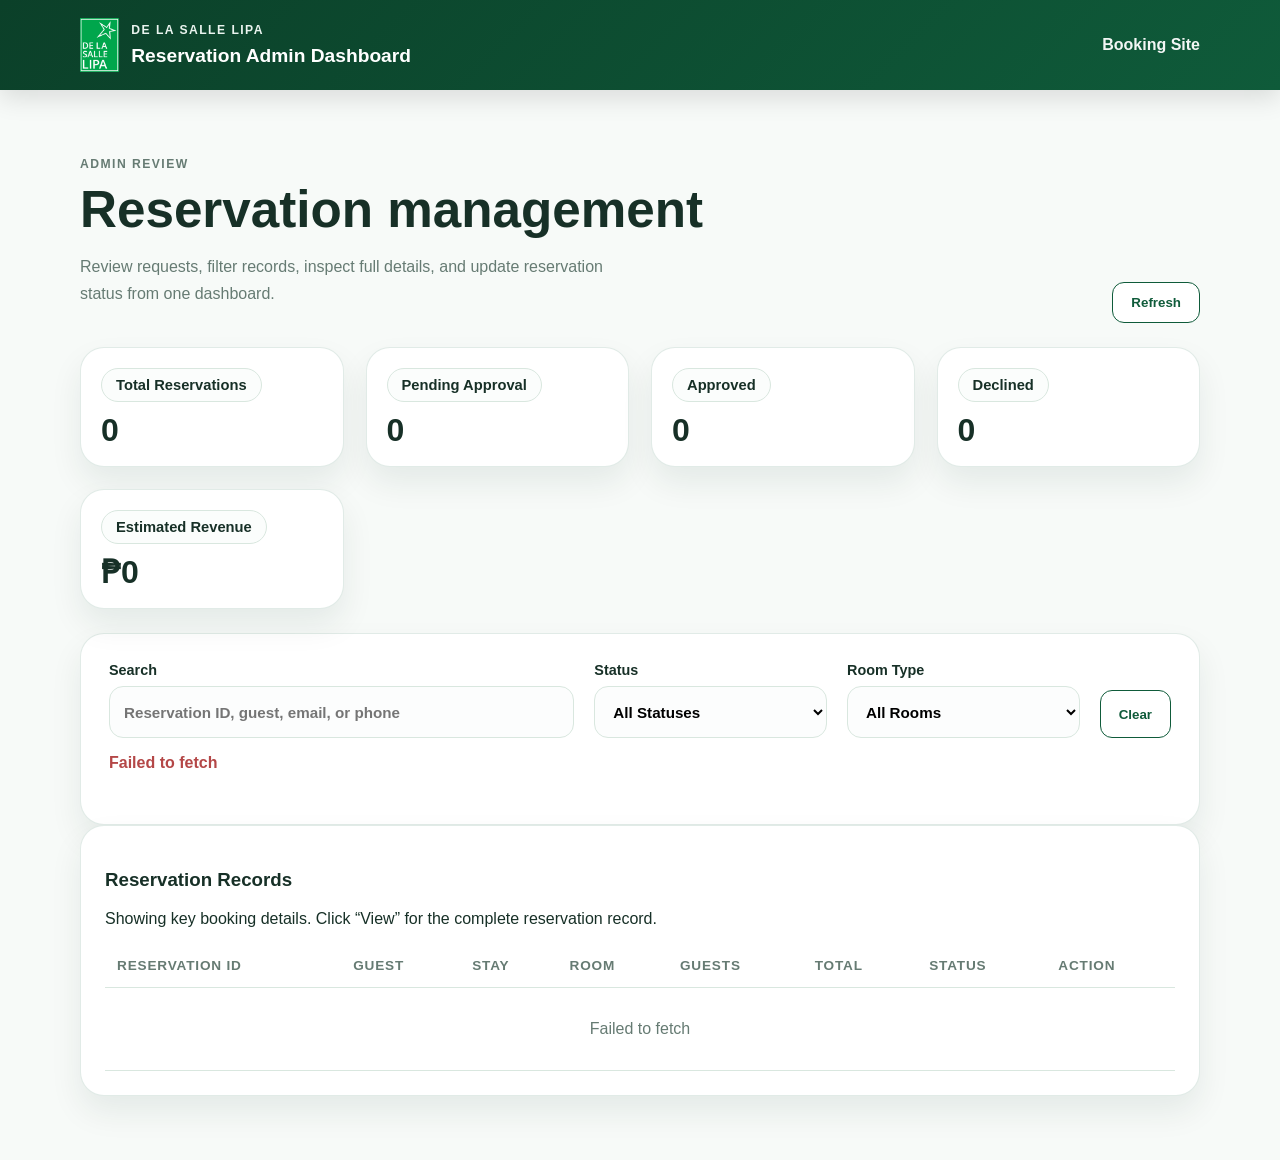
==== commit 4621750d: "Add security headers to admin.html Added security headers for improved protection." ====
--- a/DLSL_HR/admin.html
+++ b/DLSL_HR/admin.html
@@ -3,6 +3,19 @@
 <head>
   <meta charset="UTF-8" />
   <meta name="viewport" content="width=device-width, initial-scale=1.0" />
+  <!-- Security Headers (Meta Version) -->
+
+<meta http-equiv="Content-Security-Policy" 
+content="default-src 'self' https: data: blob: 'unsafe-inline' 'unsafe-eval'; img-src 'self' https: data:; script-src 'self' https: 'unsafe-inline' 'unsafe-eval'; style-src 'self' https: 'unsafe-inline';">
+
+<meta http-equiv="X-Frame-Options" content="SAMEORIGIN">
+
+<meta http-equiv="X-Content-Type-Options" content="nosniff">
+
+<meta name="referrer" content="strict-origin-when-cross-origin">
+
+<meta http-equiv="Permissions-Policy" 
+content="camera=(), microphone=(), geolocation=(), payment=()">
   <title>DLSL Reservation Admin</title>
   <link rel="preconnect" href="https://fonts.googleapis.com">
   <link rel="preconnect" href="https://fonts.gstatic.com" crossorigin>
